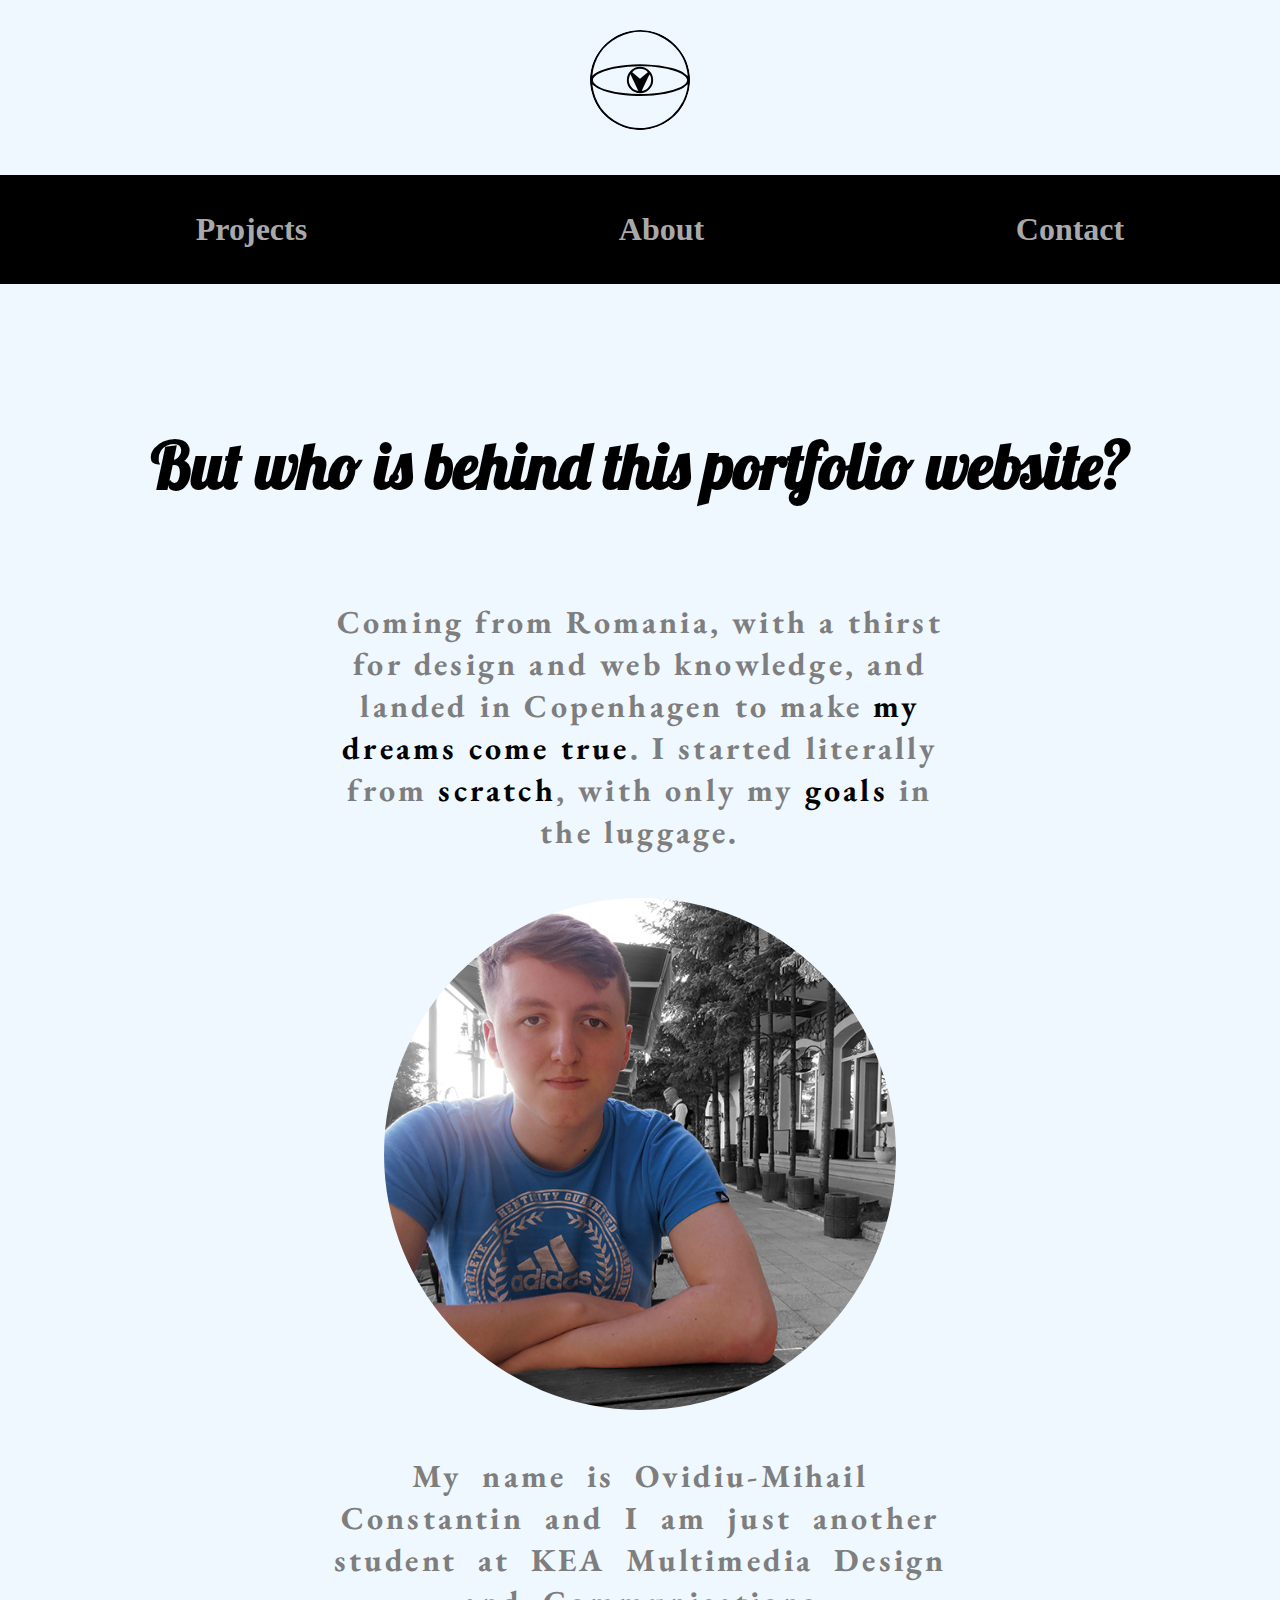
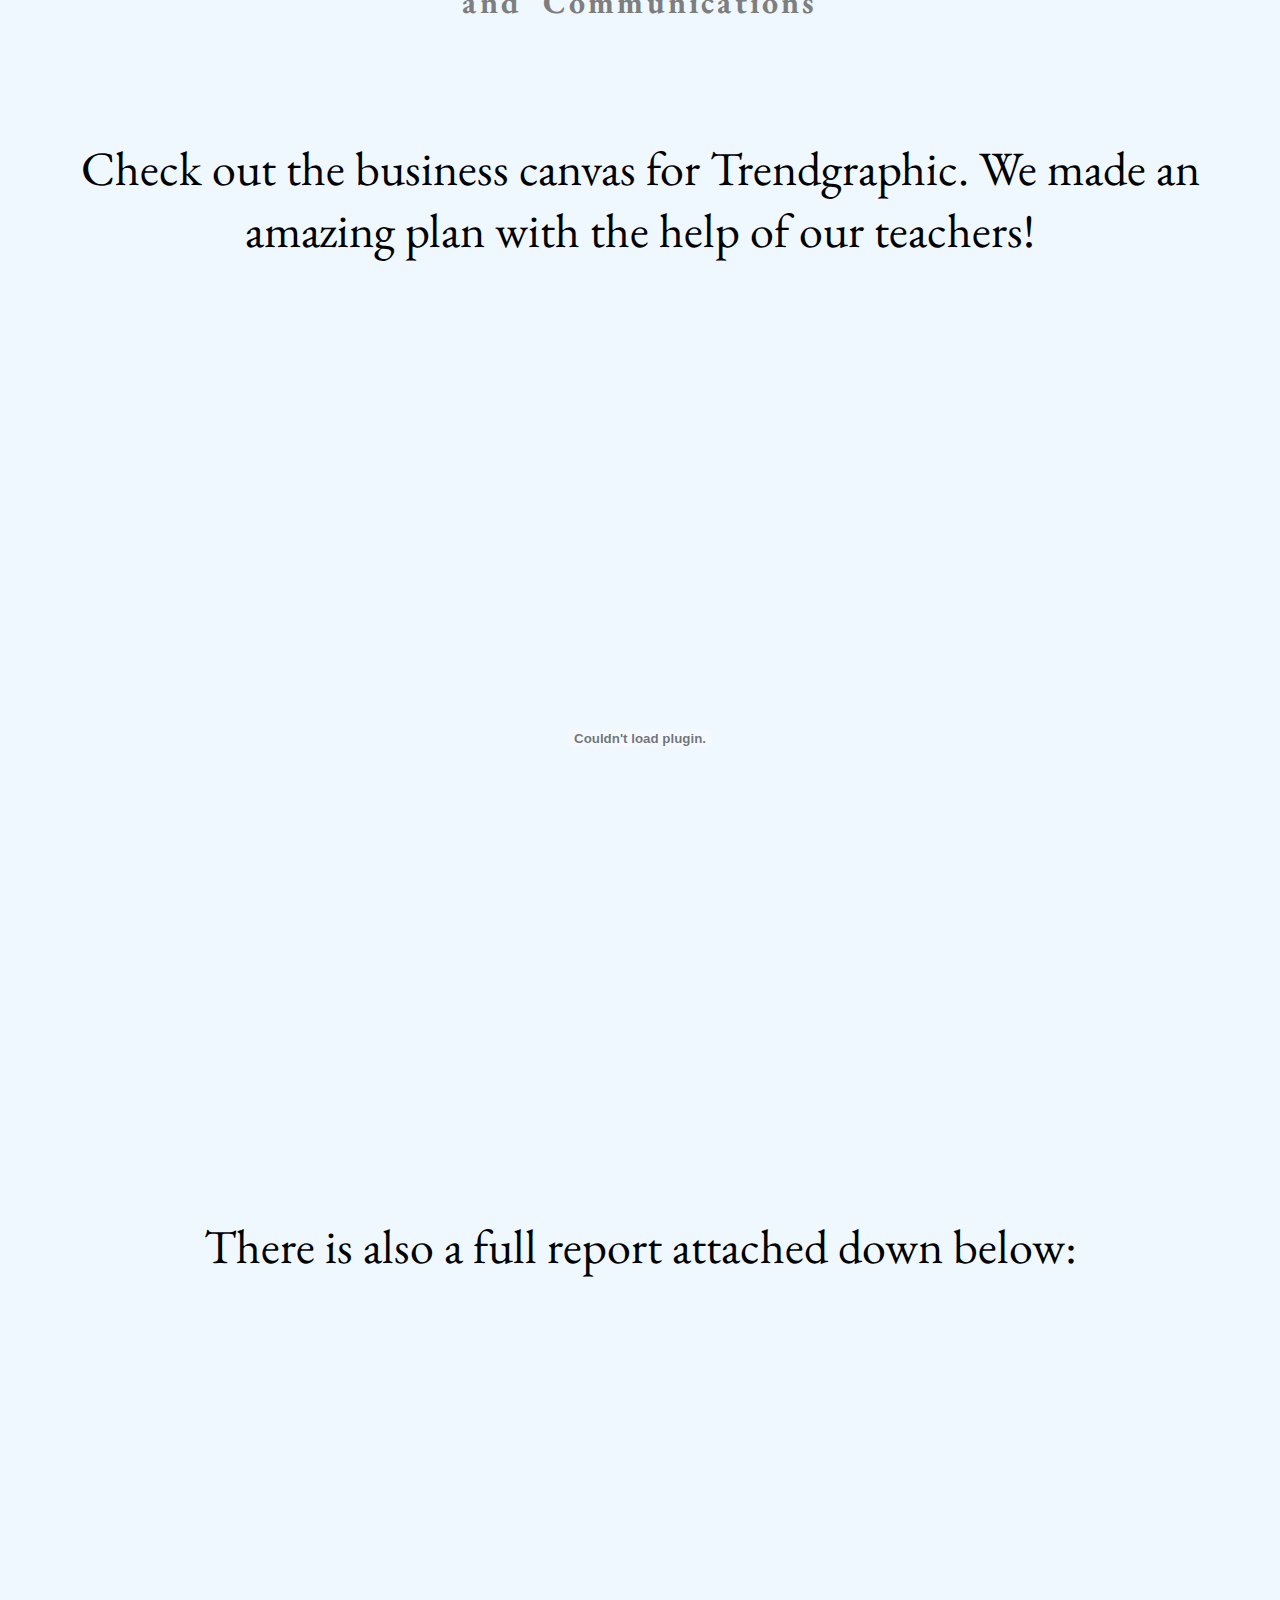
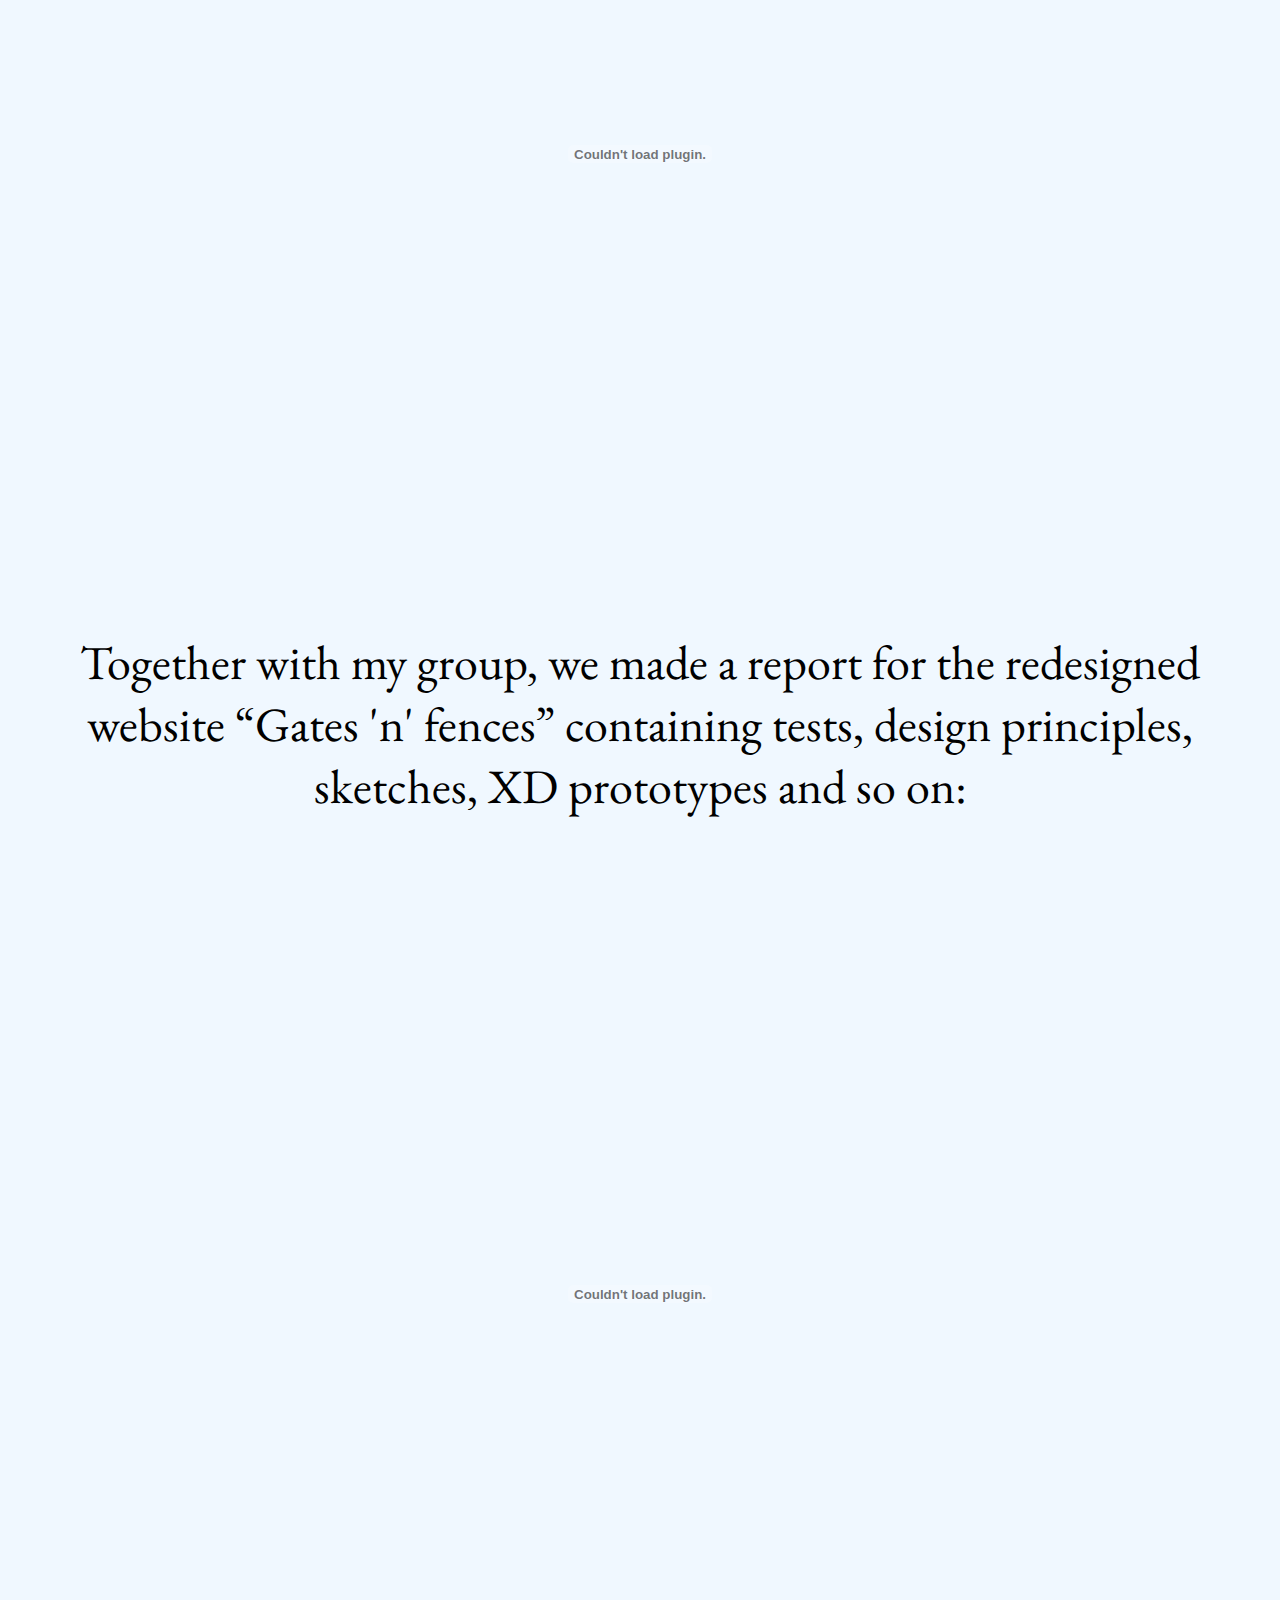
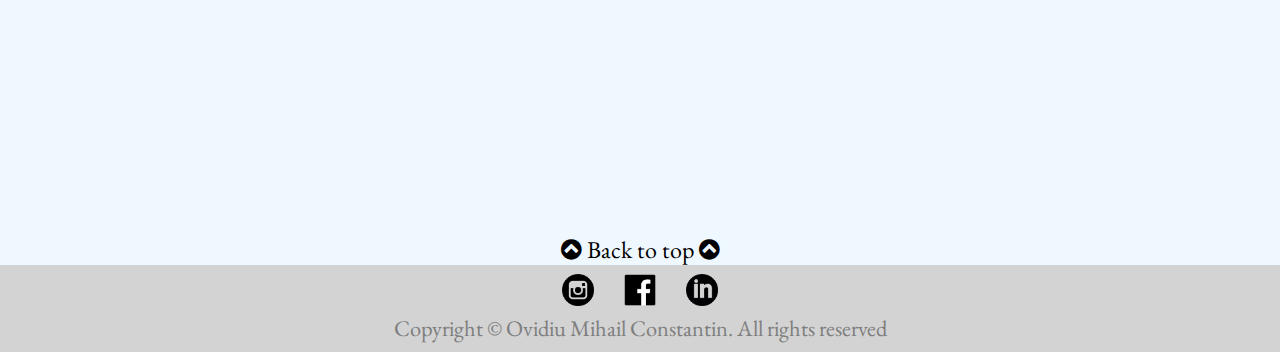
==== about.html @ b16fed4e "test" ====
<!DOCTYPE html>
<html lang="en">
<head>
    <meta charset="utf-8">
    <meta name="viewport" content="width=device-width, initial-scale=1.0">
    <title>About</title>
    <link rel="stylesheet" type="text/css" href="style.css">
    <link href="https://fonts.googleapis.com/css?family=Lobster" rel="stylesheet">
    <link href="https://fonts.googleapis.com/css?family=EB+Garamond" rel="stylesheet">
    <link rel="stylesheet" href="https://cdnjs.cloudflare.com/ajax/libs/font-awesome/4.7.0/css/font-awesome.min.css">
    <script src="script.js" type="text/javascript"></script>
    <script type="text/javascript" src="jquery-3.2.1.min.js"></script>
</head>
<body>
    <a name="top"></a>
<header>
    <section class="main">
        <a href="index.html">
<h2 class="cp-text">
        <span>O</span>
        <span>V</span>
        <span>I</span>
        <span>S</span>
        <span>U</span>
        <span>A</span>
        <span>L</span>
        <span>S</span>
        <span></span>
</h2>
        </a>
</section>
        <ul>
            <li><a href="projects.html" class="menu-links">Projects</a></li>
            <li><a href="#" class="menu-links">About</a></li>
            <li><a href="contact.html" class="menu-links">Contact</a></li>
        </ul>
</header>
    
    <h1 class="about-title">But who is behind this portfolio website?</h1>
    <div class="container3">
        <div class="row2">
            <h2 class="h2left" id="h2left-mobile"> Coming from Romania, with a thirst for design and web knowledge, and landed in Copenhagen to make <p class="highlight">my dreams come true</p>. I started literally from <p class="highlight">scratch</p>, with only my <p class="highlight">goals</p> in the luggage.</h2>
        <img src="assets/mypic.jpg" id="mypic-mobile" alt="Just me, myself and I">
            <h2 class="h2right" id="h2right-mobile">My name is Ovidiu-Mihail Constantin and I am just another student at KEA Multimedia Design and Communications<p class="fade_in">... for now.</p></h2>
        </div>
    </div>
    <div class="text-pdf">
    <p>Check out the business canvas for Trendgraphic. We made an amazing plan with the help of our teachers!</p>
        <embed src="assets/business-model-canvas-trendgraphic.pdf" class="pdf">
    <p>There is also a full report attached down below:</p>
        <embed src="assets/report-trendgraphic.pdf" class="pdf">
    <p>Together with my group, we made a report for the redesigned website <q>Gates 'n' fences</q> containing tests, design principles, sketches, XD prototypes and so on:</p>
        <embed src="assets/gates-and-fences-report.pdf" class="pdf">
    </div>
    <a href="#top" class="backtop">
        <p><i class="fa fa-chevron-circle-up"></i> Back to top <i class="fa fa-chevron-circle-up"></i></p>
    </a>
    <footer>
       <div class="icons">
        <img src="assets/instagram-icon.png" alt="instagram icon">
        <img src="assets/fb-icon.png" alt="facebook icon">
        <img src="assets/linkedin-icon.png" alt="linkedin icon">
        </div>
        <p>Copyright &copy Ovidiu Mihail Constantin. All rights reserved</p>
    </footer>
</body>
</html>
---- style.css ----
*{
    margin: 0;
    border: 0;
}
body{
    background-repeat: no-repeat;
    background-attachment:scroll;
    background-size: cover;
    overflow-y: scroll;
    position: absolute;
    width: 100%;
    background-color: aliceblue;
}

/* Mobile version */

@media screen and (max-width: 1470px) {

    /* Home styling */
    
    #container-mobile{
        align-items: center;
        justify-content: center;
    }
    
    #text-mobile{
    font-size: 2em;
    padding: 1em;
    margin-top: 1vh;
    font-family: 'EB Garamond', serif;
    }
    
    #text-mobile p{
        font-size: 0.8em;
    }
    
    #cat-mobile{
        margin-right: 0;
    }
    
    #cat-mobile img{
        height: auto;
        max-width: 50vw;
    }
    
    /* Projects styling */
    
    .container2{
        display: none;
    }
    #container2-mobile{
        display: flex;
        margin-left: auto;
        margin-right: auto;
        text-align: center;
    }
    
    .row{
        display: none;
    }
    
    #row-mobile{
        display: inline;
    }
    #project-image-mobile{
        justify-content: center;
        align-content: center;
        align-items: center;
        height: auto;
        width: 50%;
    }
    
    /* About styling */
    .container3{
        justify-content: center;
    }
    .row2{
        flex-direction: column;
        margin-left: auto;
        margin-right: auto;
        align-items: center;
    }
    
    #h2right-mobile{
        text-align: center;
        margin-top: 5vh;
    }
    
    #h2left-mobile{
        text-align: center;
        margin-bottom: 5vh;
    }
    
    #mypic-mobile{
        width: 80%;
        height: auto;
    }
}

#text-animation{
    width: 100vw;
    height: 100vh;
    border: none;
}
.cp-text {
	font-size: 50px;
	text-transform: uppercase;
	margin: 30px auto 0 auto;
	width: 640px;
	height: auto;
	padding-left: 20px;
	font-family: 'Lobster', cursive;
	font-weight: 400;
    position: relative;
}
.cp-text:before,
.cp-text:after {
	content: " ";
    display: table;
}

.cp-text:after {
	clear: both;
}
.cp-text span {
	cursor: default;
	display: block;
	float: left;
	border-radius: 50%;
	width: 100px;
	height: 100px;
	line-height: 100px;
	text-align: center;
	margin: 0 0 0 -20px;
	color: rgba(255,255,255,0.95);
	text-shadow: 0 -1px 1px rgba(0,0,0,0.1);
	-webkit-transition: all 0.4s ease-in-out;
	-moz-transition: all 0.4s ease-in-out;
	-o-transition: all 0.4s ease-in-out;
	-ms-transition: all 0.4s ease-in-out;
	transition: all 0.4s ease-in-out;
}

.cp-text span:nth-child(odd) {
	background: rgba(82,82,82, 0.8) url("https://i.imgur.com/yofAc6p.png"); 
}

.cp-text span:nth-child(even) {
	background: rgba(40,40,40, 0.8) url("https://i.imgur.com/yofAc6p.png"); 
}

.cp-text span:nth-child(1) {
	-webkit-transform: translate(300%) translate(-60px);
	-moz-transform: translate(300%) translate(-60px);
	-o-transform: translate(300%) translate(-60px);
	-ms-transform: translate(300%) translate(-60px);
	transform: translate(300%) translate(-60px);
}

.cp-text span:nth-child(2) {
	-webkit-transform: translate(200%) translate(-40px);
	-moz-transform: translate(200%) translate(-40px);
	-o-transform: translate(200%) translate(-40px);
	-ms-transform: translate(200%) translate(-40px);
	transform: translate(200%) translate(-40px);
}

.cp-text span:nth-child(3) {
	-webkit-transform: translate(100%) translate(-20px);
	-moz-transform: translate(100%) translate(-20px);
	-o-transform: translate(100%) translate(-20px);
	-ms-transform: translate(100%) translate(-20px);
	transform: translate(100%) translate(-20px);
}

.cp-text span:nth-child(5) {
	-webkit-transform: translate(-100%) translate(20px);
	-moz-transform: translate(-100%) translate(20px);
	-o-transform: translate(-100%) translate(20px);
	-ms-transform: translate(-100%) translate(20px);
	transform: translate(-100%) translate(20px);
}

.cp-text span:nth-child(6) {
	-webkit-transform: translate(-200%) translate(40px);
	-moz-transform: translate(-200%) translate(40px);
	-o-transform: translate(-200%) translate(40px);
	-ms-transform: translate(-200%) translate(40px);
	transform: translate(-200%) translate(40px);
}

.cp-text span:nth-child(7) {
	-webkit-transform: translate(-300%) translate(60px);
	-moz-transform: translate(-300%) translate(60px);
	-o-transform: translate(-300%) translate(60px);
	-ms-transform: translate(-300%) translate(60px);
	transform: translate(-300%) translate(60px);
}
.cp-text span:nth-child(8) {
	-webkit-transform: translate(-400%) translate(60px);
	-moz-transform: translate(-400%) translate(60px);
	-o-transform: translate(-400%) translate(60px);
	-ms-transform: translate(-400%) translate(60px);
	transform: translate(-400%) translate(60px);
}

.cp-text span:not(:last-child) {
	opacity: 0;
	pointer-events: none;
}

.cp-text span:last-child{
	position: absolute;
	top: 0;
	left: 50%;
	margin-left: -50px;
	z-index: 100;
	background: url(assets/logo-new_300x300.svg);
  background-size: 100%;
}

.cp-text:hover span:not(:last-child){
	-webkit-transform: translate(0%);
	-moz-transform: translate(0%);
	-o-transform: translate(0%);
	-ms-transform: translate(0%);
	transform: translate(0%);
	opacity: 1;
}

.cp-text:hover span:last-child {
	opacity: 0;
	-webkit-transform: scale(1.4);
	-moz-transform: scale(1.4);
	-o-transform: scale(1.4);
	-ms-transform: scale(1.4);
	transform: scale(1.4);
}

ul{
    font-family: 'Garamond';
    font-weight: bold;
    list-style-type: none;
    display: flex;
    font-size: 2em;
    justify-content: space-around;
    background-color: black;
    margin-top: 5vh;
    margin-bottom: 5vh;
    padding-top: 4vh;
    padding-bottom: 4vh;
}
.menu-links{
    text-decoration: none;
    color: darkgrey;
}
.menu-links:hover {
  -webkit-mask-image: linear-gradient(-75deg, rgba(0,0,0,.6) 30%, #000 50%, rgba(0,0,0,.6) 70%);
  -webkit-mask-size: 200%;
  animation: shine 2s infinite;
}

@-webkit-keyframes shine {
  from {
    -webkit-mask-position: 150%;
  }
  
  to {
    -webkit-mask-position: -50%;
  }
}

footer{
    display: flex;
    font-family: 'EB Garamond', serif;
    font-size: 1.4em;
    background-color: lightgray;
    color: #7e7e7e;
    align-content: center;
    align-items: center;
    justify-content: center;
    flex-direction: column;
    padding-bottom: 1vh;
    padding-top: 1vh;
}

footer img{
    margin-left: 1vw;
    margin-right: 1vw;
    height: auto;
    width: 2rem;
}

/* Home styling */

.container{
    display: flex;
    flex-wrap: wrap;
    justify-content: space-between;
}
.quote{
    display: flex;
    font-size: 3em;
    padding: 1em;
    flex-direction: column;
    float: left;
    font-family: 'Lobster', cursive;
}

.quote p{
    align-self: flex-end;
}

.cat{
    margin-right: 5em;
}

.text{
    font-size: 2em;
    width: 18.5em;
    padding: 1em;
    text-align: center;
    margin-top: -13em;
    font-family: 'EB Garamond', serif;
}

/* Projects styling */

.container2{
    display: flex;
    background-color: darkgrey;
    width: 90%;
    height: auto;
    margin-left: 5em;
    margin-right: 5em;
    flex-direction: column;
}

.row{
    display: flex;
    justify-content: space-around;
}

.project-image{
    width: 500px;
    height: 280px;
    margin: 3em;
}

.hover figure img {
	-webkit-filter: grayscale(100%);
	filter: grayscale(100%);
	-webkit-transition: .3s ease-in-out;
	transition: .3s ease-in-out;
}
.hover figure:hover img {
	-webkit-filter: grayscale(0);
	filter: grayscale(0);
}

.hover p{
    text-align: center;
    font-size: 2em;
    font-family: 'Lobster', cursive;
    margin-bottom: 4em;
    margin-top: -1em;
}

.link{
    color: black;
    text-decoration: none;
}

.backtop{
    font-family: 'EB Garamond', serif;
    text-align: center;
    text-decoration: none;
    color: black;
    font-size: 1.5em;
}

/* About styling */
.container3{
    display: flex;
    font-family: 'EB Garamond', serif;
}

.about-title{
    font-family: 'Lobster', cursive;
    font-size: 4em;
    text-align: center;
    padding: 1.5em;
}

.row2{
    display: flex;
    justify-content: space-around;
    margin-left: 3vw;
    margin-right: 3vw;
    margin-bottom: 5vh;
}

.row2 img{
    border-radius: 50%;
}

.h2left{
    max-width: 20em;
    font-size: 2em;
    text-align: left;
    letter-spacing: .1em;
    color: #7e7e7e;
}

.h2right{
    max-width: 20em;
    font-size: 2em;
    text-align: right;
    letter-spacing: .1em;
    word-spacing: .3em;
    color: #7e7e7e;
}

.highlight{
    color: black;
    display: inline;
}

.fade_in{
    color: black;
    opacity: 0;
    animation: fadeIn 1.8s forwards;
    animation-delay: 20s;
}

@keyframes fadeIn {
    0% {
        opacity: 0;
        transform: translateY(50px);
    }
    
    30% {
        opacity: 0;
    }
    
    100% {
        opacity: 1;
        transform: translateY(0);
    }
}

.text-pdf{
    display: flex;
    text-align: center;
    font-family: 'EB Garamond', serif;
    font-size: 3em;
    margin-left: 2vw;
    margin-right: 2vw;
    flex-direction: column;
    margin-bottom: 10vh;
}
.text-pdf p{
    margin-bottom: 3vh;
    margin-top: 3vh;
}
.pdf{
    display: flex;
    width: 100%;
    height: 100vh;   
}

/* Contact */

.container4{
    font-family: 'EB Garamond', serif;
    margin: 3vh;
    font-size: 2em;
    display: flex;
    flex-direction: column;
    background-color: lightgray;
}

.container4 h1{
    margin-bottom: 5vh;
    margin-left: 2vw;
}

.container4 input[type=text],
.container4 input[type=email],
textarea{
    width: 70%;
    margin-bottom: 1vh;
    margin-left: 2vw;
    padding: 0.3vw;
    border: 0.2vh;
    border-style: solid;
    border-color: black;
    font-family: 'EB Garamond', serif;
    font-size: .7em;
}
input{
    font-family: 'EB Garamond', serif;
    font-size: .7em;
    border: 0.2vh;
    border-style: solid;
    border-color: black;
}

form h4{
    margin-left: 1vw;
}

#send-button{
    display: flex;
    margin-left: 2vw;
    margin-bottom: 3vh;
    font-size: 0.7em;
    justify-content: flex-end;
    font-weight: bolder;
    background-color: white;
    cursor: pointer;
}

#send-button:hover {
  -webkit-mask-image: linear-gradient(-75deg, rgba(0,0,0,.3) 30%, #000 50%, rgba(0,0,0,.3) 70%);
  -webkit-mask-size: 200%;
  animation: shine 1s infinite;
}

@-webkit-keyframes shine {
  from {
    -webkit-mask-position: 150%;
  }
  
  to {
    -webkit-mask-position: -50%;
  }
}

@media screen and (max-width: 680px){
        .cp-text{
            display: none;
        }
    }
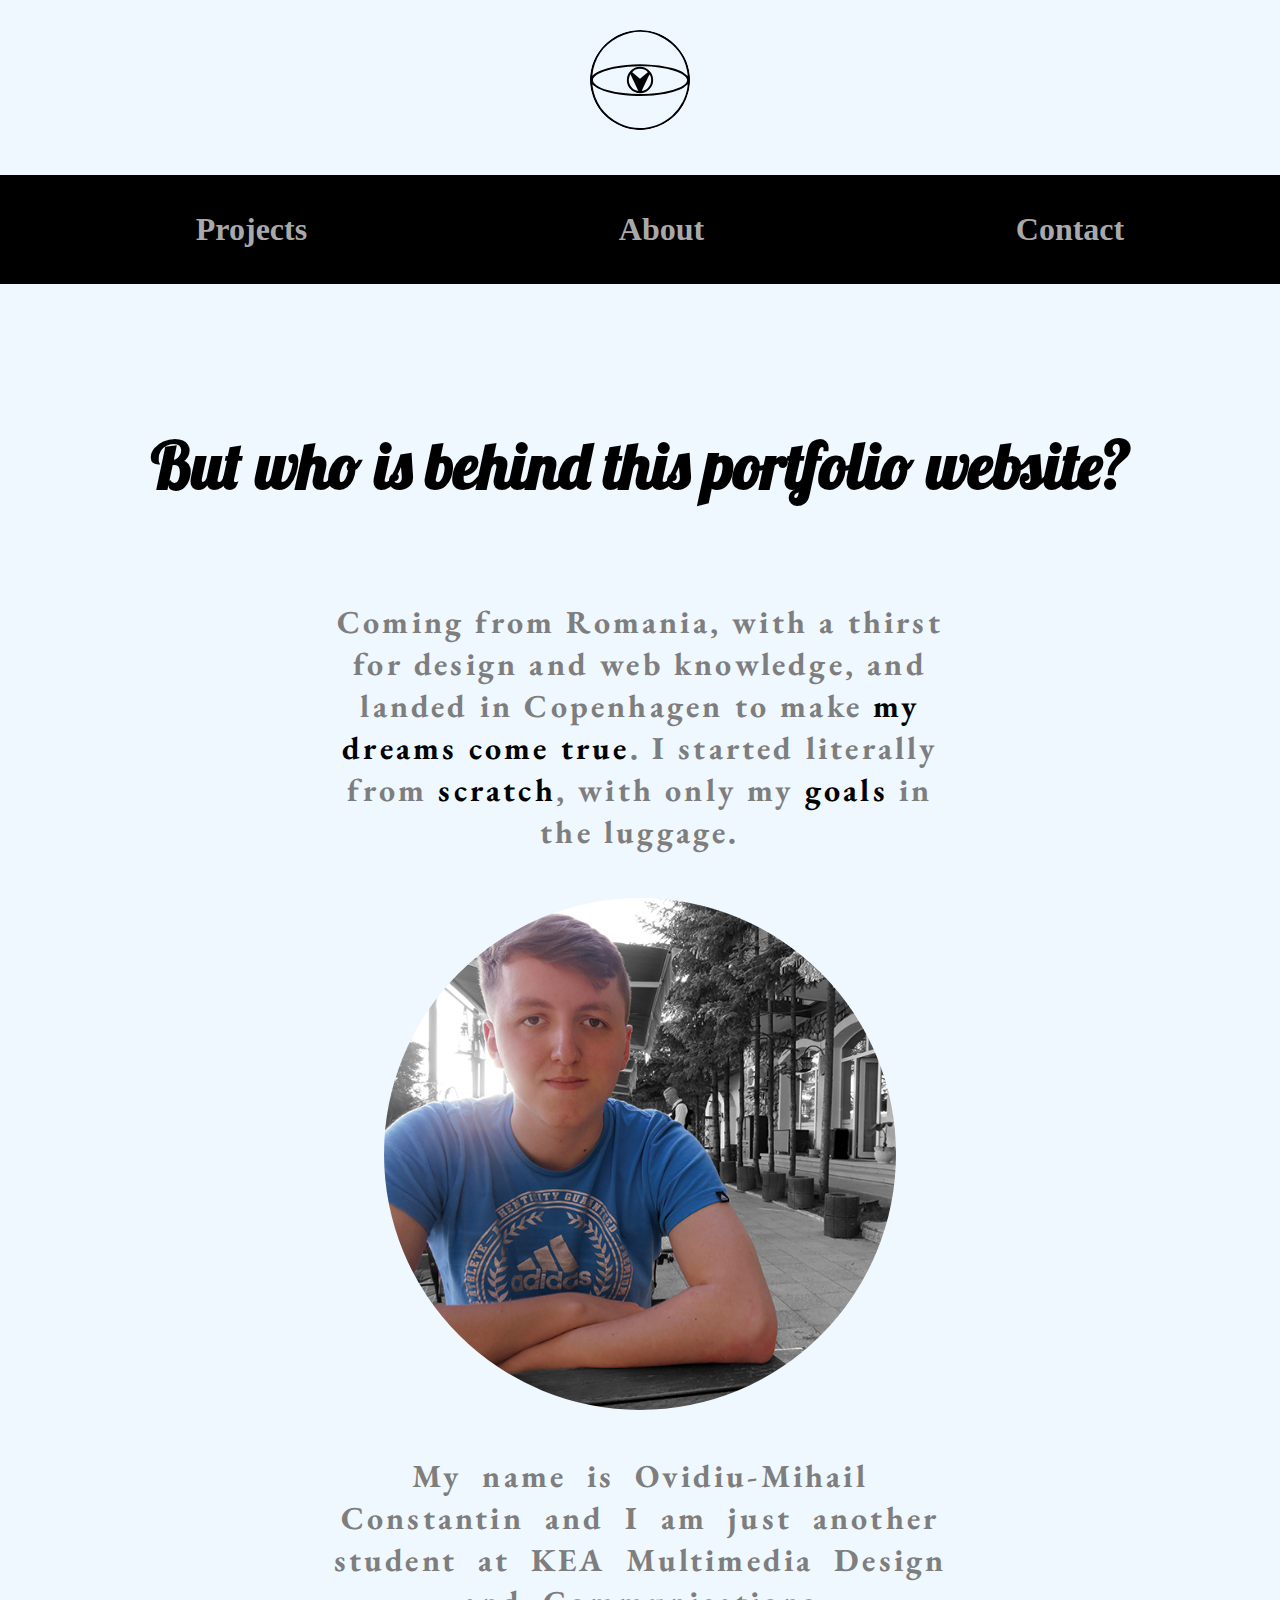
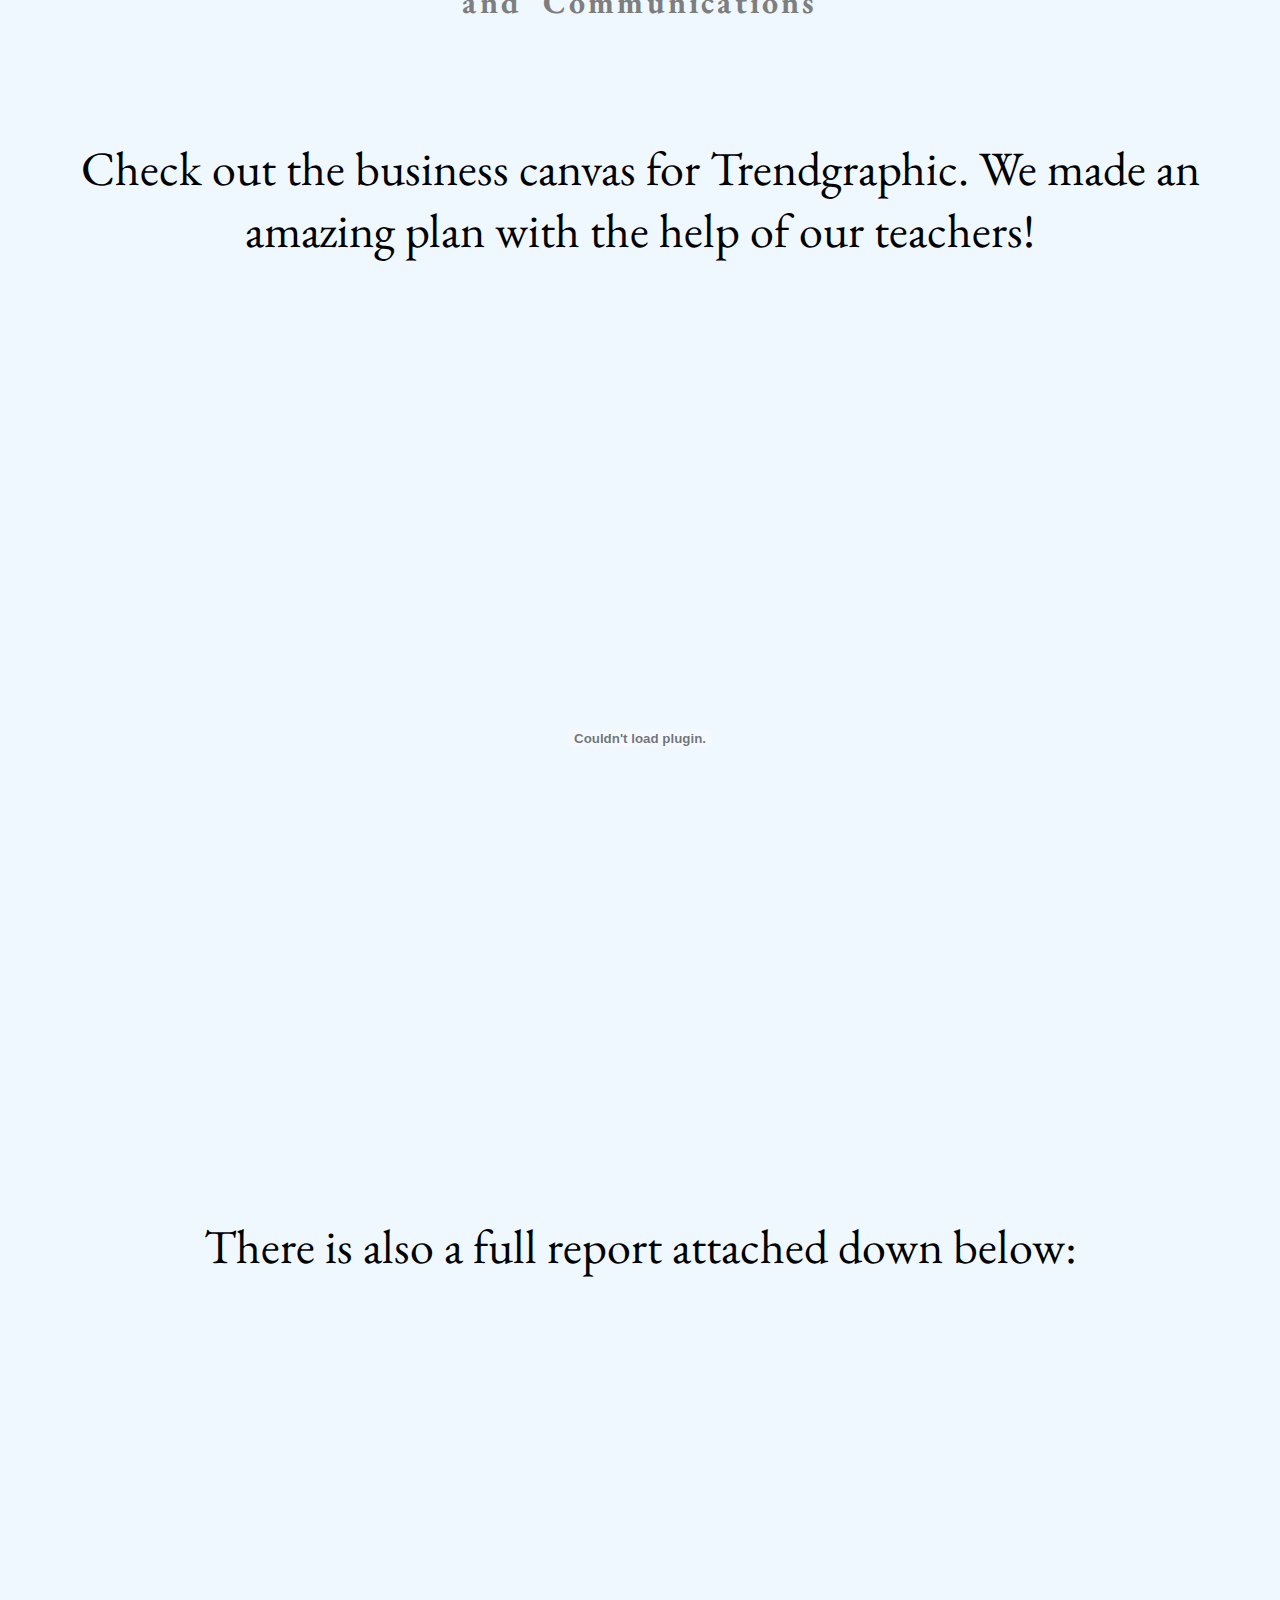
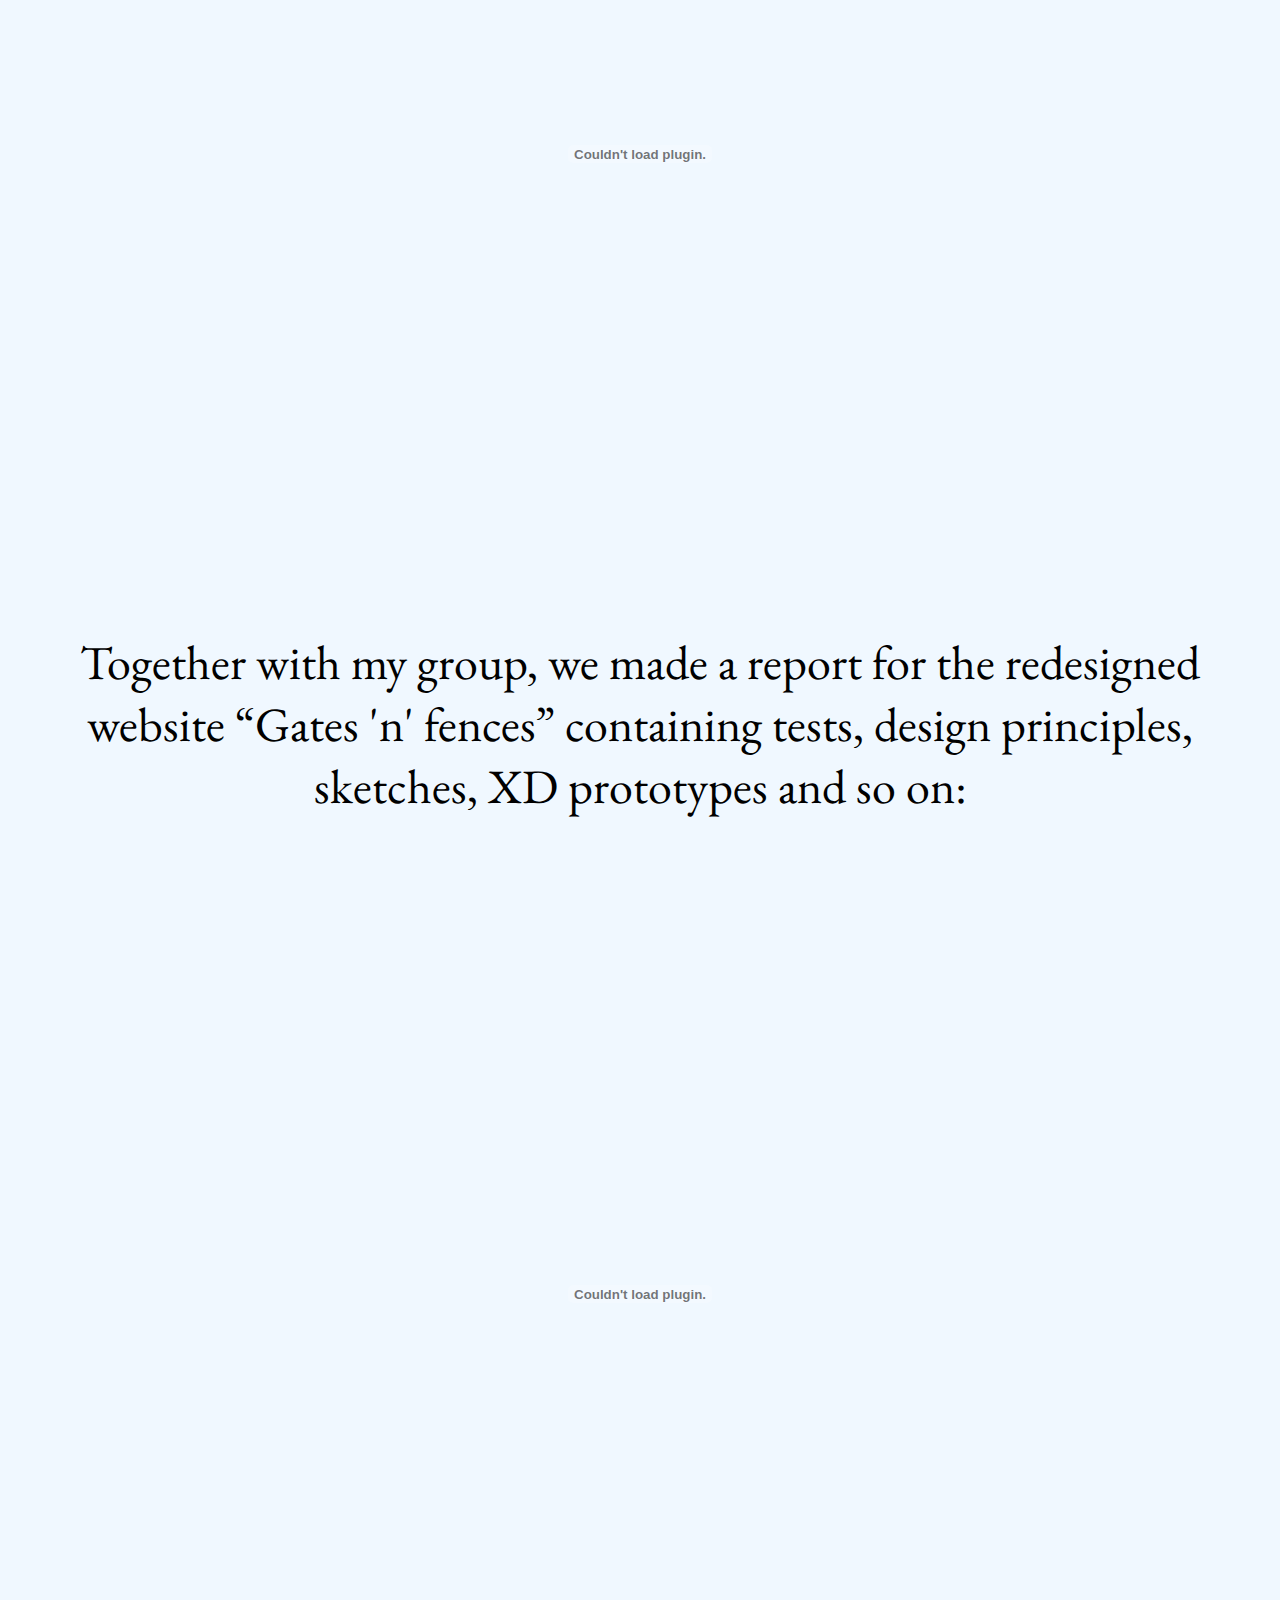
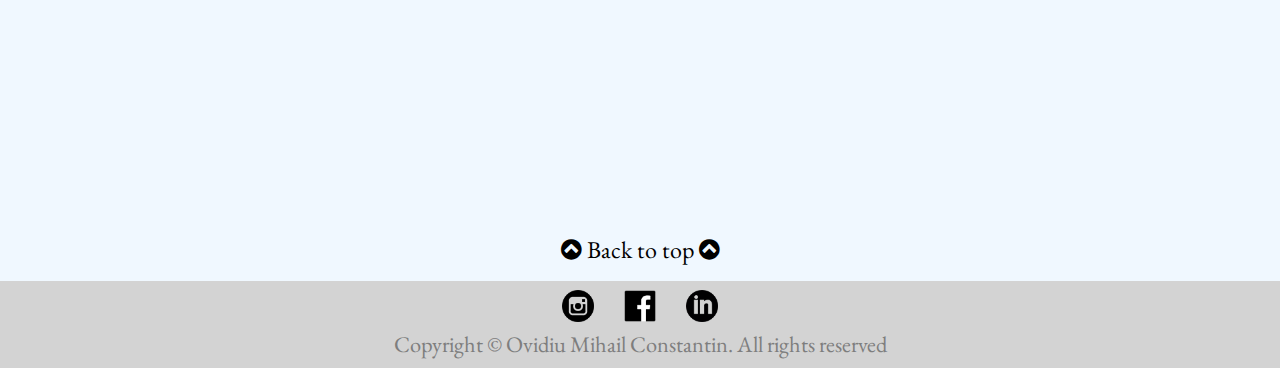
==== commit 8b3f806b: "few fixes" ====
--- a/about.html
+++ b/about.html
@@ -52,9 +52,9 @@
     <p>Together with my group, we made a report for the redesigned website <q>Gates 'n' fences</q> containing tests, design principles, sketches, XD prototypes and so on:</p>
         <embed src="assets/gates-and-fences-report.pdf" class="pdf">
     </div>
-    <a href="#top" class="backtop">
-        <p><i class="fa fa-chevron-circle-up"></i> Back to top <i class="fa fa-chevron-circle-up"></i></p>
-    </a>
+    <div class="bk-wrap">
+    <p><a href="#top" class="backtop"><i class="fa fa-chevron-circle-up"></i> Back to top <i class="fa fa-chevron-circle-up"></i></a></p>
+    </div>
     <footer>
        <div class="icons">
         <img src="assets/instagram-icon.png" alt="instagram icon">
--- a/style.css
+++ b/style.css
@@ -291,6 +291,8 @@
     width: 2rem;
 }
 
+/* Desktop styling */
+
 /* Home styling */
 
 .container{
@@ -541,4 +543,23 @@
         .cp-text{
             display: none;
         }
-    }+    }
+
+.bk-wrap{
+        display: flex;
+        justify-content: center;
+        margin: 1em;
+    }
+
+.backtop:hover {
+  -webkit-mask-image: linear-gradient(-75deg, rgba(0,0,0,.3) 30%, #000 50%, rgba(0,0,0,.3) 70%);
+  -webkit-mask-size: 200%;
+  animation: shine 1s infinite;
+}
+
+.icon:hover {
+  -webkit-mask-image: linear-gradient(-75deg, rgba(0,0,0,.3) 30%, #000 50%, rgba(0,0,0,.3) 70%);
+  -webkit-mask-size: 200%;
+  animation: shine 1s infinite;
+    cursor: pointer;
+}